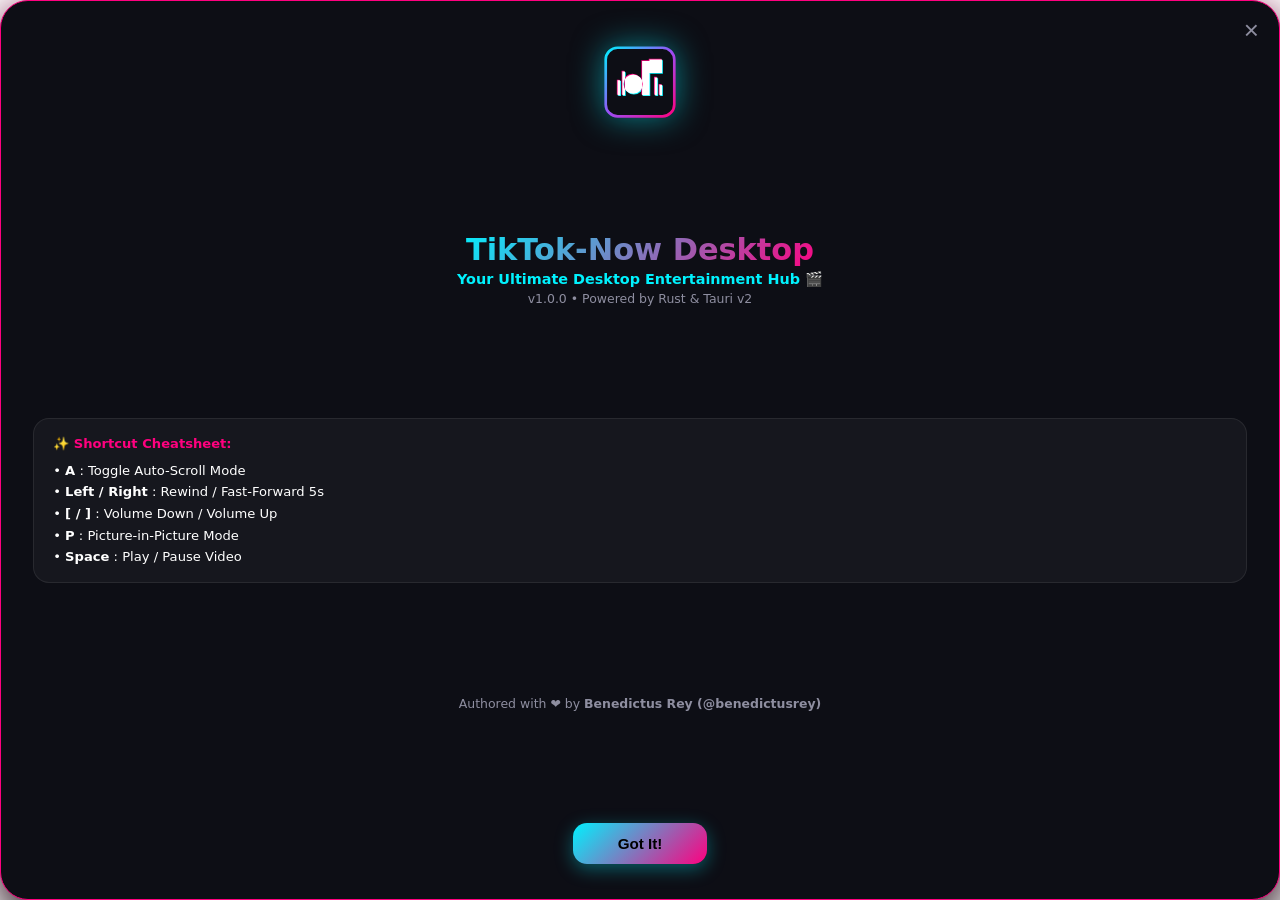
==== frontend/about.html @ 4e25b124 "feat: initial release TikTok-Now v1.0.0 - High-performance TikTok desktop wrapper built with Rust + " ====
<!DOCTYPE html>
<html lang="en">
<head>
  <meta charset="UTF-8">
  <meta name="viewport" content="width=device-width, initial-scale=1.0">
  <title>About TikTok-Now</title>
  <style>
    * { box-sizing: border-box; margin: 0; padding: 0; }
    html, body {
      background: transparent;
      color: #ffffff;
      font-family: system-ui, -apple-system, sans-serif;
      display: flex;
      align-items: center;
      justify-content: center;
      height: 100vh;
      width: 100vw;
      overflow: hidden;
      user-select: none;
    }
    .card {
      background: #0d0e15;
      border: 1px solid #FF007F;
      padding: 2.2rem 2rem;
      border-radius: 28px;
      width: 100%;
      height: 100%;
      display: flex;
      flex-direction: column;
      align-items: center;
      justify-content: space-between;
      text-align: center;
      box-shadow: 0 20px 50px rgba(0,0,0,0.9), 0 0 30px rgba(255, 0, 127, 0.3);
      position: relative;
    }
    .close-btn {
      position: absolute;
      top: 16px;
      right: 20px;
      background: none;
      border: none;
      color: #8e8ea0;
      font-size: 26px;
      cursor: pointer;
      line-height: 1;
      transition: color 0.2s;
      outline: none;
    }
    .close-btn:hover { color: #FF007F; }
    .logo-box {
      display: flex;
      justify-content: center;
      margin-top: 0.5rem;
    }
    h2 {
      font-size: 1.9rem;
      font-weight: 800;
      margin-bottom: 0.2rem;
      background: linear-gradient(135deg, #00F2FE, #FF007F);
      -webkit-background-clip: text;
      -webkit-text-fill-color: transparent;
    }
    .subtitle {
      color: #00F2FE;
      font-size: 0.9rem;
      font-weight: bold;
      margin-bottom: 0.2rem;
    }
    .version {
      color: #8e8ea0;
      font-size: 0.78rem;
    }
    .cheatsheet {
      font-size: 0.82rem;
      line-height: 1.65;
      text-align: left;
      background: rgba(255,255,255,0.04);
      padding: 0.9rem 1.2rem;
      border-radius: 16px;
      border: 1px solid rgba(255,255,255,0.08);
      width: 100%;
    }
    .cheatsheet-title {
      color: #FF007F;
      font-weight: bold;
      margin-bottom: 0.3rem;
    }
    .author {
      font-size: 0.78rem;
      color: #8e8ea0;
    }
    .btn-action {
      background: linear-gradient(135deg, #00F2FE, #FF007F);
      color: #000;
      font-weight: bold;
      border: none;
      padding: 0.75rem 2.8rem;
      border-radius: 14px;
      cursor: pointer;
      font-size: 0.95rem;
      box-shadow: 0 5px 18px rgba(0,242,254,0.35);
      transition: transform 0.15s, box-shadow 0.15s;
    }
    .btn-action:hover {
      transform: translateY(-2px);
      box-shadow: 0 8px 25px rgba(0,242,254,0.55);
    }
  </style>
</head>
<body>
  <div class="card">
    <button class="close-btn" id="btn-close-x">&times;</button>
    
    <div class="logo-box">
      <svg width="76" height="76" viewBox="0 0 512 512" style="filter: drop-shadow(0 0 16px rgba(0,242,254,0.5));">
        <rect x="25" y="25" width="462" height="462" rx="80" fill="#0D0E15" stroke="url(#about-cyber-grad)" stroke-width="18"/>
        <path d="M275 120 h50 v230 h-50 z M325 110 h85 v90 h-85 z M150 275 a65 65 0 1 0 130 0 a65 65 0 1 0 -130 0 Z M110 250 h18 v100 h-18 z M142 190 h18 v160 h-18 z M360 230 h18 v120 h-18 z M392 280 h18 v70 h-18 z" fill="#00F2FE"/>
        <path d="M265 110 h50 v230 h-50 z M315 100 h85 v90 h-85 z M140 265 a65 65 0 1 0 130 0 a65 65 0 1 0 -130 0 Z M100 240 h18 v100 h-18 z M132 180 h18 v160 h-18 z M350 220 h18 v120 h-18 z M382 270 h18 v70 h-18 z" fill="#FF007F"/>
        <path d="M270 115 h50 v230 h-50 z M320 105 h85 v90 h-85 z M145 270 a65 65 0 1 0 130 0 a65 65 0 1 0 -130 0 Z M105 245 h18 v100 h-18 z M137 185 h18 v160 h-18 z M355 225 h18 v120 h-18 z M387 275 h18 v70 h-18 z" fill="#FFFFFF"/>
        <defs>
          <linearGradient id="about-cyber-grad" x1="0%" y1="0%" x2="100%" y2="100%">
            <stop offset="0%" stop-color="#00F2FE"/>
            <stop offset="50%" stop-color="#9A4EF6"/>
            <stop offset="100%" stop-color="#FF007F"/>
          </linearGradient>
        </defs>
      </svg>
    </div>

    <div>
      <h2>TikTok-Now Desktop</h2>
      <p class="subtitle">Your Ultimate Desktop Entertainment Hub 🎬</p>
      <p class="version">v1.0.0 &bull; Powered by Rust & Tauri v2</p>
    </div>

    <div class="cheatsheet">
      <div class="cheatsheet-title">✨ Shortcut Cheatsheet:</div>
      &bull; <b>A</b> : Toggle Auto-Scroll Mode<br>
      &bull; <b>Left / Right</b> : Rewind / Fast-Forward 5s<br>
      &bull; <b>[ / ]</b> : Volume Down / Volume Up<br>
      &bull; <b>P</b> : Picture-in-Picture Mode<br>
      &bull; <b>Space</b> : Play / Pause Video
    </div>

    <div class="author">
      Authored with ❤️ by <b>Benedictus Rey (@benedictusrey)</b>
    </div>

    <button class="btn-action" id="btn-close-gotit">Got It!</button>
  </div>

  <script>
    const closeWin = () => { window.close(); };
    document.getElementById('btn-close-x').onclick = closeWin;
    document.getElementById('btn-close-gotit').onclick = closeWin;
  </script>
</body>
</html>
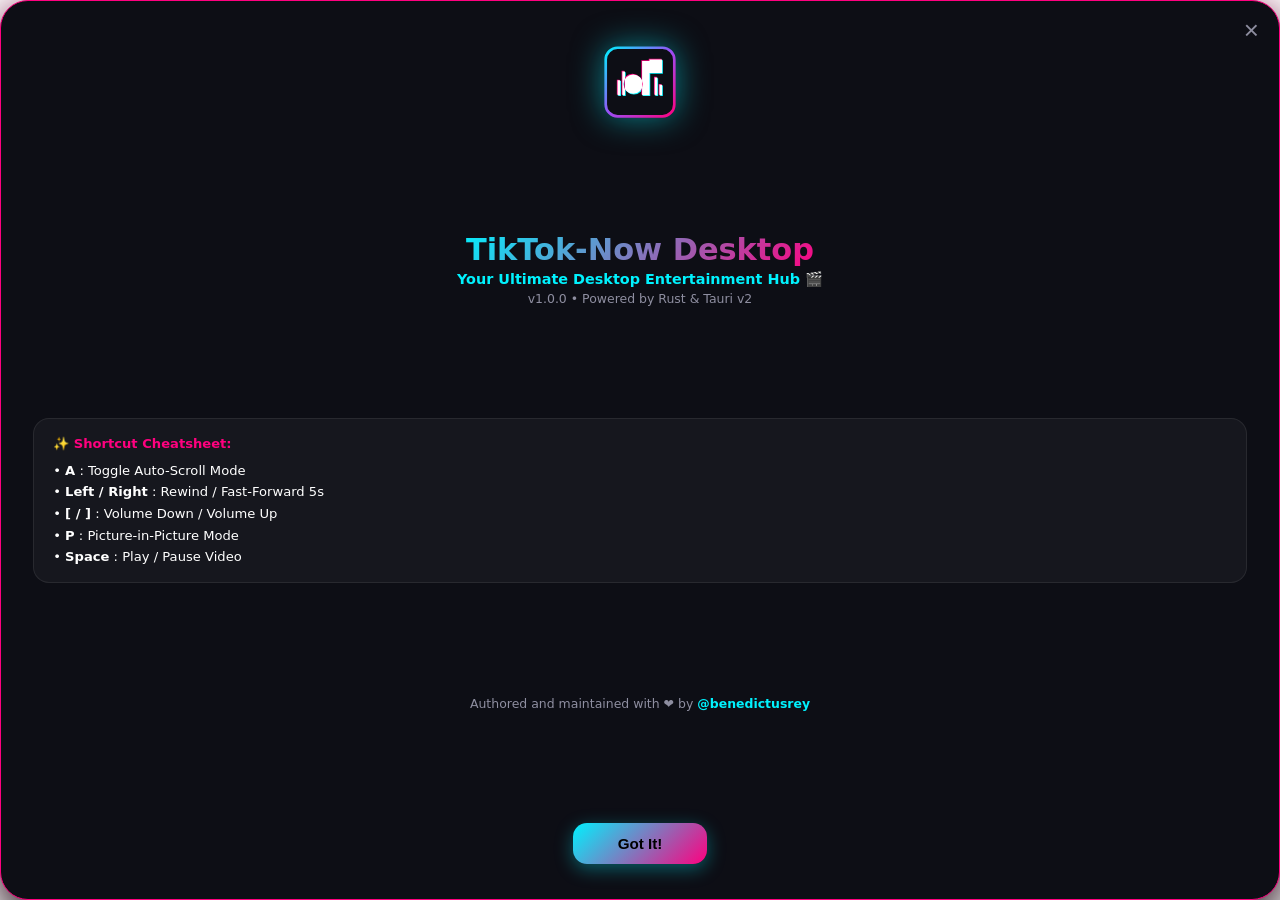
==== commit a38e6a86: "docs: remove internal publishing section and standardize author citation to @benedictusrey" ====
--- a/frontend/about.html
+++ b/frontend/about.html
@@ -143,7 +143,7 @@
     </div>
 
     <div class="author">
-      Authored with ❤️ by <b>Benedictus Rey (@benedictusrey)</b>
+      Authored and maintained with ❤️ by <a href="https://github.com/benedictusrey" target="_blank" rel="noopener noreferrer" style="color:#00F2FE;text-decoration:none;font-weight:bold;">@benedictusrey</a>
     </div>
 
     <button class="btn-action" id="btn-close-gotit">Got It!</button>
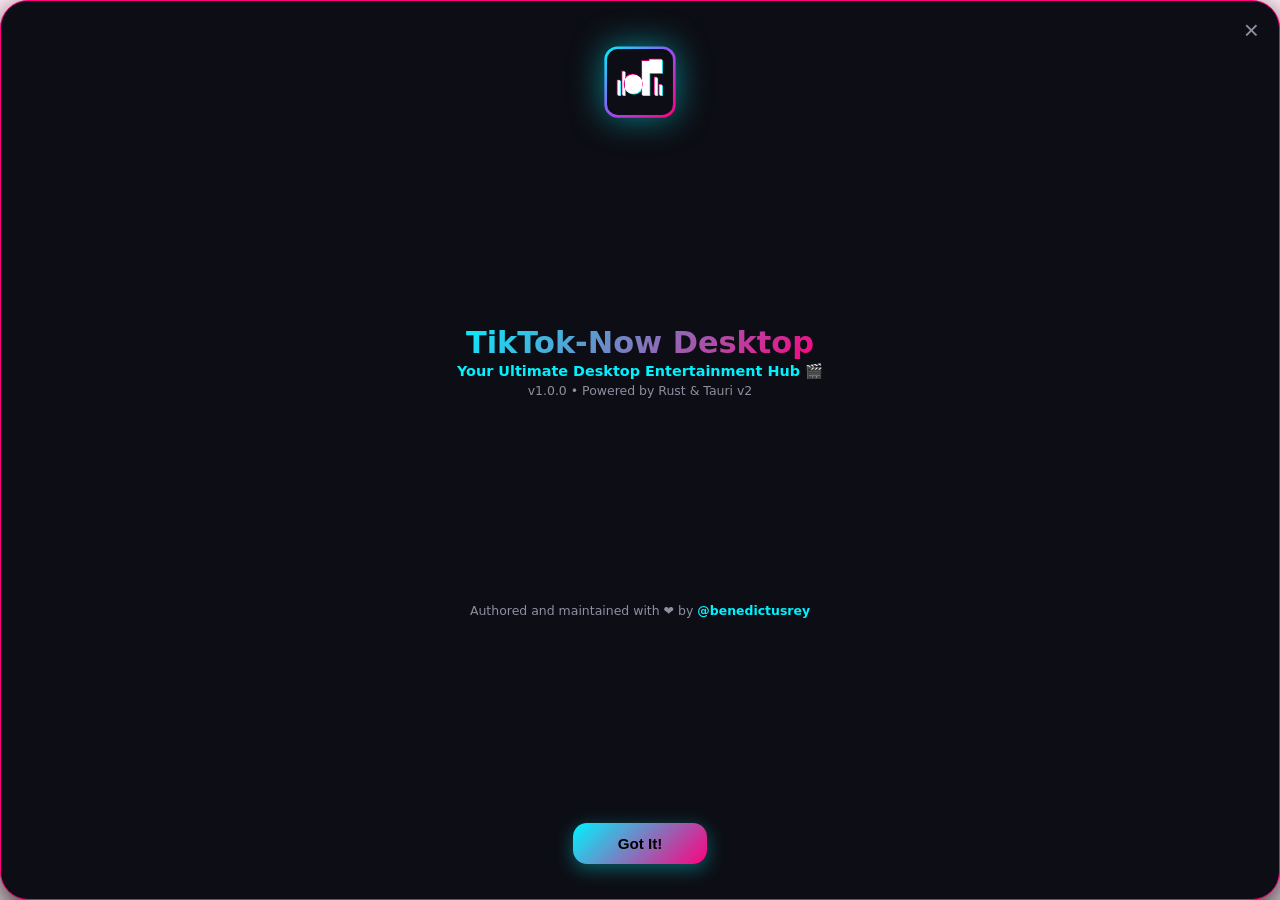
==== commit 28d6eca9: "docs: remove keyboard shortcut cheatsheet references from release.yml, CHANGELOG.md, and about.html" ====
--- a/frontend/about.html
+++ b/frontend/about.html
@@ -133,14 +133,7 @@
       <p class="version">v1.0.0 &bull; Powered by Rust & Tauri v2</p>
     </div>
 
-    <div class="cheatsheet">
-      <div class="cheatsheet-title">✨ Shortcut Cheatsheet:</div>
-      &bull; <b>A</b> : Toggle Auto-Scroll Mode<br>
-      &bull; <b>Left / Right</b> : Rewind / Fast-Forward 5s<br>
-      &bull; <b>[ / ]</b> : Volume Down / Volume Up<br>
-      &bull; <b>P</b> : Picture-in-Picture Mode<br>
-      &bull; <b>Space</b> : Play / Pause Video
-    </div>
+
 
     <div class="author">
       Authored and maintained with ❤️ by <a href="https://github.com/benedictusrey" target="_blank" rel="noopener noreferrer" style="color:#00F2FE;text-decoration:none;font-weight:bold;">@benedictusrey</a>
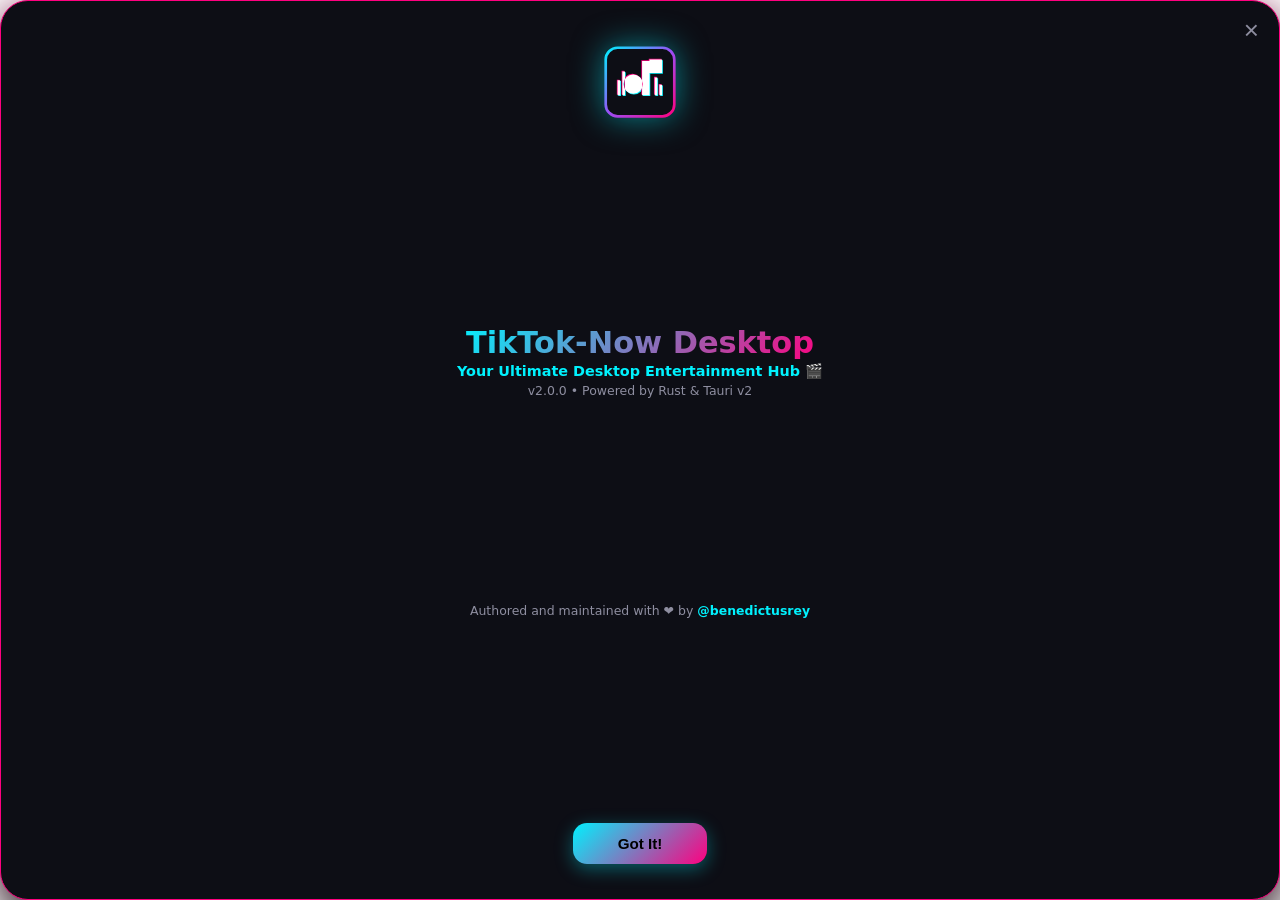
==== commit 8b545b10: "v2.0.0: sound on every fresh launch, pause/minimize reliability, visitor docs Cold-start sound at 50" ====
--- a/frontend/about.html
+++ b/frontend/about.html
@@ -130,7 +130,7 @@
     <div>
       <h2>TikTok-Now Desktop</h2>
       <p class="subtitle">Your Ultimate Desktop Entertainment Hub 🎬</p>
-      <p class="version">v1.0.0 &bull; Powered by Rust & Tauri v2</p>
+      <p class="version">v2.0.0 &bull; Powered by Rust &amp; Tauri v2</p>
     </div>
 
 
